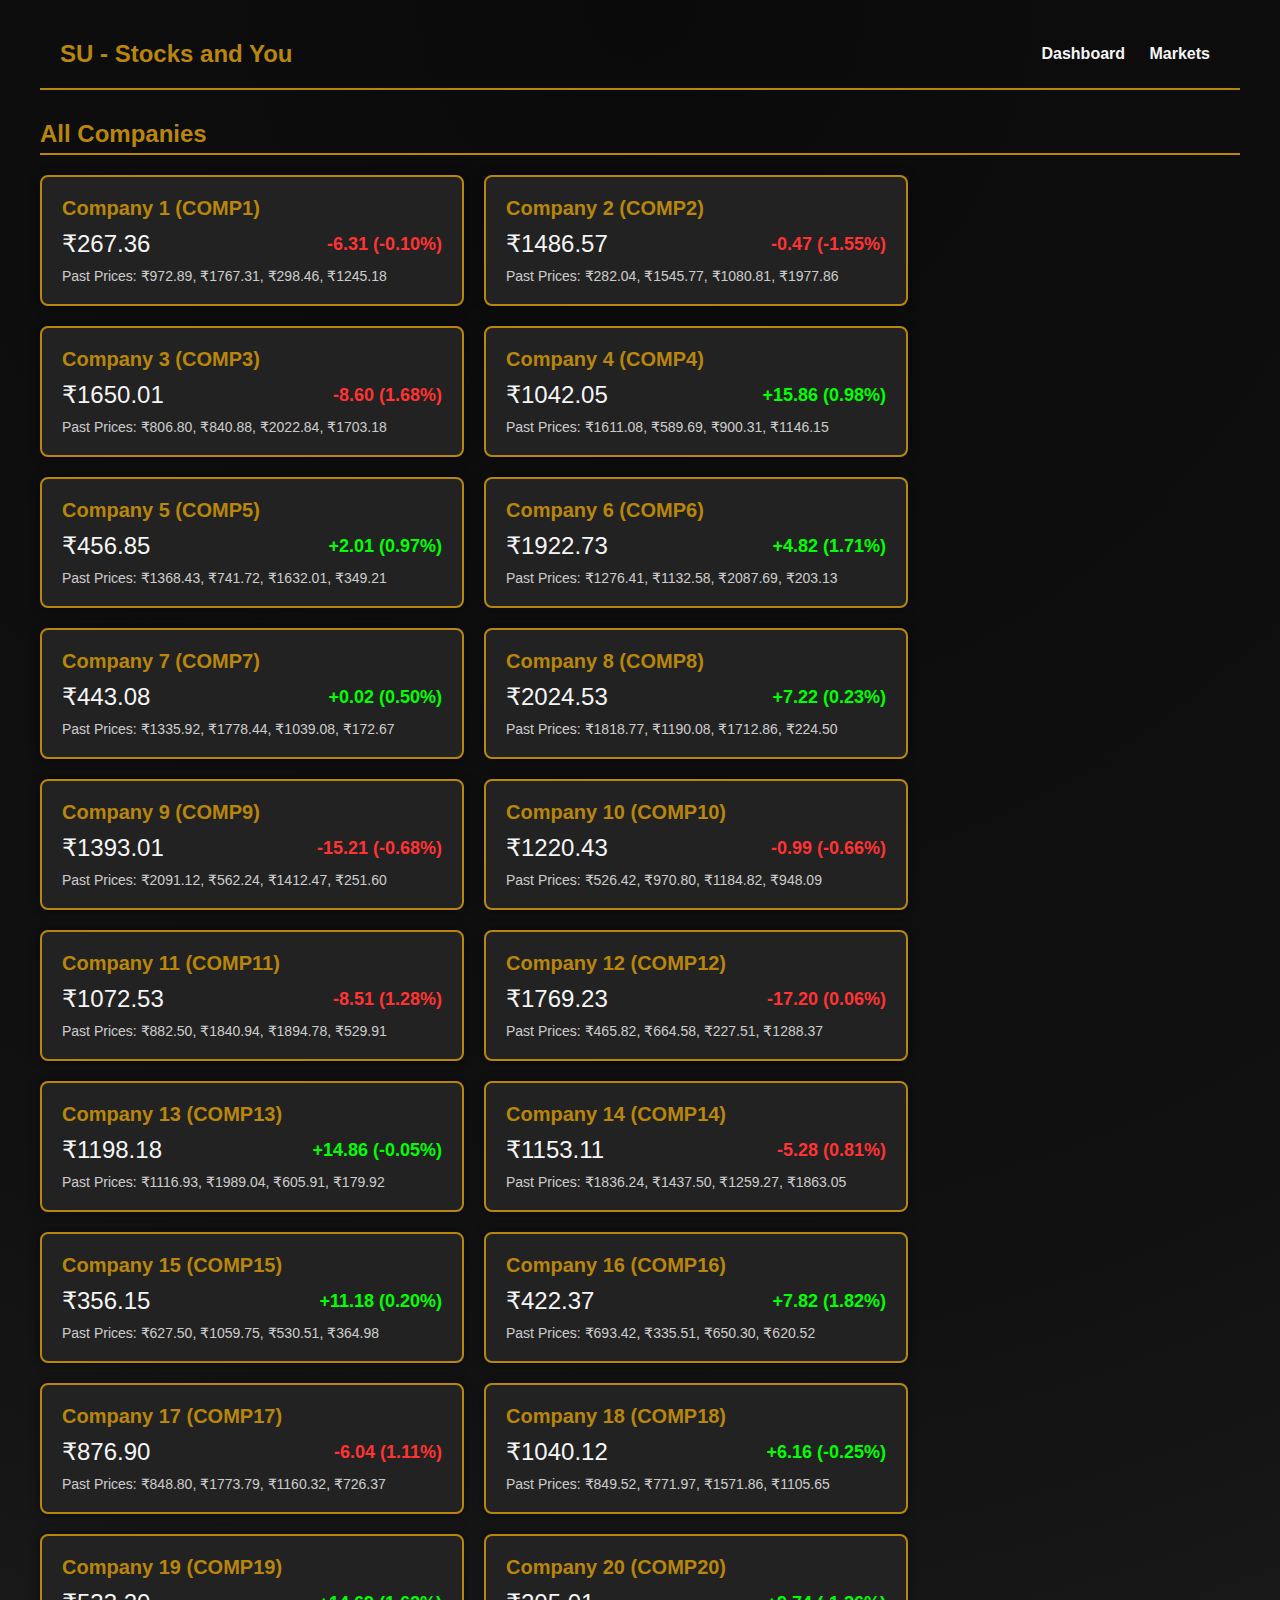
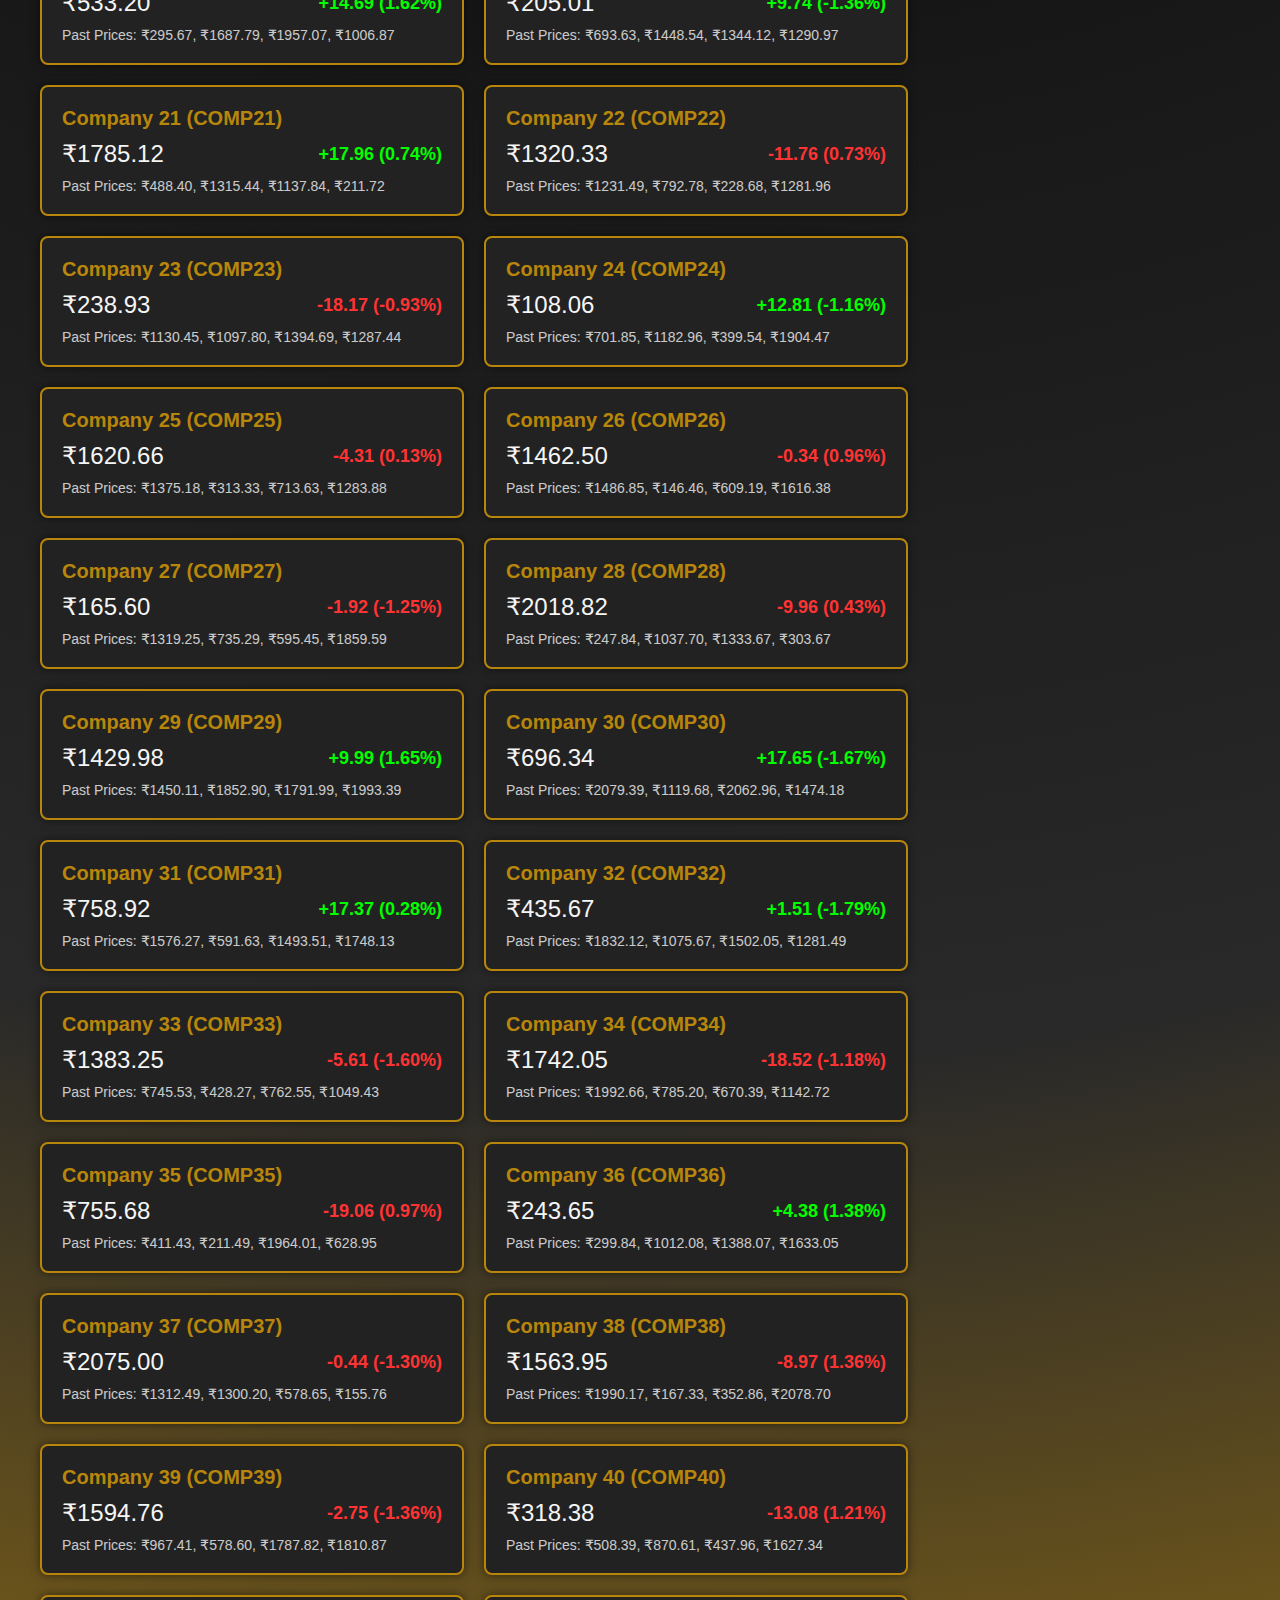
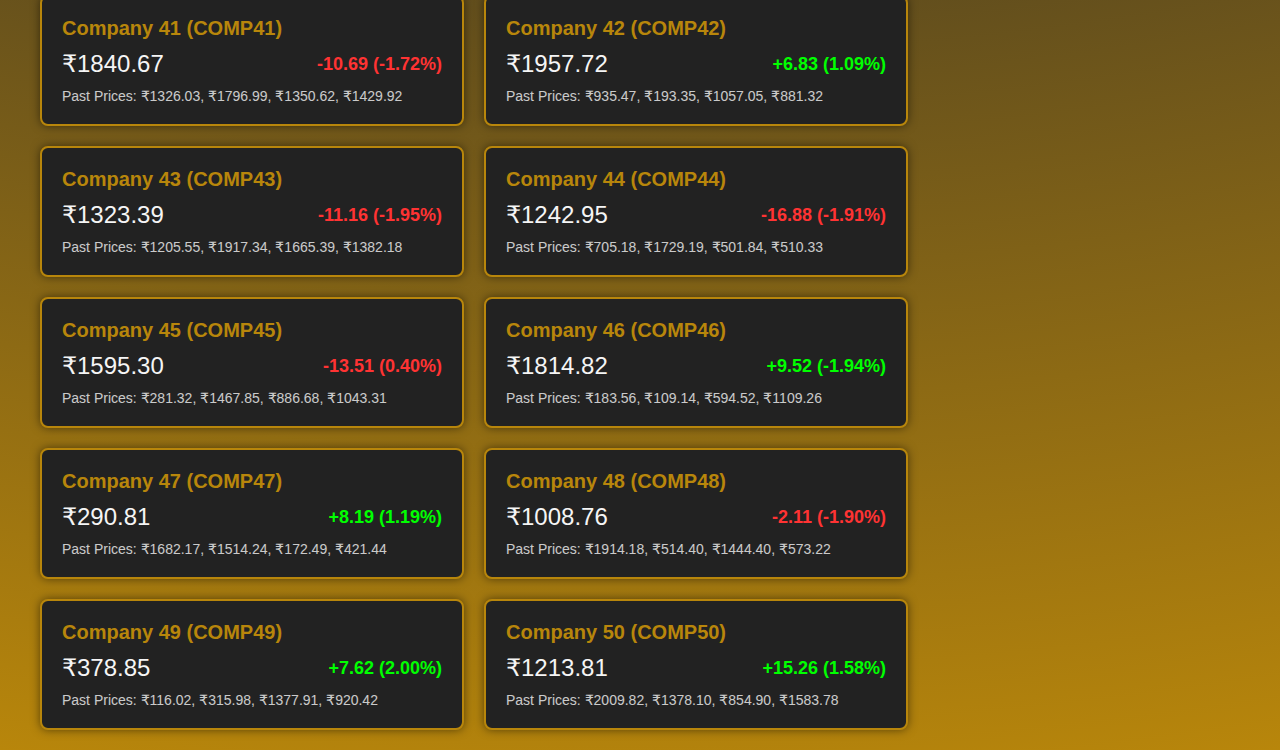
==== markets.htm @ 663b6465 "first commit" ====
<!DOCTYPE html>
<html lang="en">
<head>
    <meta charset="UTF-8">
    <meta name="viewport" content="width=device-width, initial-scale=1.0">
    <title>Markets - SU: Stocks and You</title>
    <style>
        /* Styling for Black and Gold Theme */
        body {
            margin: 0;
            font-family: Arial, sans-serif;
            background: radial-gradient(circle at top, #0a0a0a, #111, #292929, #b8860b);
            color: #f5f5f5;
            overflow-x: hidden;
        }
        
        .container {
            max-width: 1200px;
            margin: 0 auto;
            padding: 20px;
        }
        
        .header {
            display: flex;
            justify-content: space-between;
            align-items: center;
            padding: 20px;
            border-bottom: 2px solid #b8860b;
        }
        
        .logo {
            font-size: 24px;
            color: #b8860b;
            font-weight: bold;
        }
        
        .nav a {
            color: #f5f5f5;
            margin: 0 10px;
            text-decoration: none;
            font-weight: bold;
        }
        
        .nav a:hover {
            color: #b8860b;
        }

        .markets-section {
            margin-top: 30px;
        }

        .markets-section h2 {
            color: #b8860b;
            border-bottom: 2px solid #b8860b;
            padding-bottom: 5px;
        }

        .companies-list {
            display: flex;
            flex-wrap: wrap;
            gap: 20px;
            margin-top: 20px;
        }

        .company-card {
            background-color: #222;
            border: 2px solid #b8860b;
            border-radius: 8px;
            padding: 20px;
            width: calc(33.333% - 20px);
            color: #f5f5f5;
            box-shadow: 0 0 10px rgba(0, 0, 0, 0.5);
            transition: transform 0.3s;
        }

        .company-card:hover {
            transform: scale(1.05);
        }

        .company-name {
            font-size: 20px;
            font-weight: bold;
            color: #b8860b;
        }

        .stock-info {
            display: flex;
            justify-content: space-between;
            align-items: center;
            margin: 10px 0;
        }

        .stock-info .price {
            font-size: 24px;
        }

        .stock-change {
            font-size: 18px;
            font-weight: bold;
        }

        .positive {
            color: #00ff00;
        }

        .negative {
            color: #ff3333;
        }

        .past-performance {
            font-size: 14px;
            color: #f5f5f5;
            margin-top: 10px;
            opacity: 0.8;
        }
    </style>
</head>
<body>
    <div class="container">
        <!-- Header with Navigation -->
        <header class="header">
            <div class="logo">SU - Stocks and You</div>
            <nav class="nav">
                <a href="index.htm">Dashboard</a>
                <a href="markets.htm" class="nav-item">Markets</a>
                
            </nav>
        </header>

        <!-- Markets Section for All Companies -->
        <div class="markets-section">
            <h2>All Companies</h2>
            <div id="companiesList" class="companies-list">
                <!-- Companies will be populated here -->
            </div>
        </div>
    </div>

    <!-- JavaScript for Populating the Markets Data -->
    <script>
        // Sample data for 50 stocks
        const stocksData = Array.from({ length: 50 }, (_, i) => ({
            symbol: `COMP${i + 1}`,
            name: `Company ${i + 1}`,
            currentPrice: (Math.random() * 2000 + 100).toFixed(2),
            change: (Math.random() * 20 * (Math.random() > 0.5 ? 1 : -1)).toFixed(2),
            percentageChange: (Math.random() * 2 * (Math.random() > 0.5 ? 1 : -1)).toFixed(2),
            pastPerformance: Array.from({ length: 4 }, () => (Math.random() * 2000 + 100).toFixed(2))
        }));

        // Function to generate company cards
        function displayCompanies() {
            const companiesList = document.getElementById('companiesList');
            companiesList.innerHTML = '';

            stocksData.forEach(stock => {
                const card = document.createElement('div');
                card.className = 'company-card';

                // Company name
                const name = document.createElement('div');
                name.className = 'company-name';
                name.textContent = `${stock.name} (${stock.symbol})`;

                // Stock current price and change
                const stockInfo = document.createElement('div');
                stockInfo.className = 'stock-info';

                const price = document.createElement('div');
                price.className = 'price';
                price.textContent = `₹${stock.currentPrice}`;

                const change = document.createElement('div');
                change.className = 'stock-change';
                change.classList.add(stock.change >= 0 ? 'positive' : 'negative');
                change.textContent = `${stock.change >= 0 ? '+' : ''}${stock.change} (${stock.percentageChange}%)`;

                stockInfo.appendChild(price);
                stockInfo.appendChild(change);

                // Past performance
                const pastPerformance = document.createElement('div');
                pastPerformance.className = 'past-performance';
                pastPerformance.textContent = `Past Prices: ₹${stock.pastPerformance.join(', ₹')}`;

                // Append to card
                card.appendChild(name);
                card.appendChild(stockInfo);
                card.appendChild(pastPerformance);

                companiesList.appendChild(card);
            });
        }

        // Initialize the page by displaying companies
        displayCompanies();
    </script>
</body>
</html>
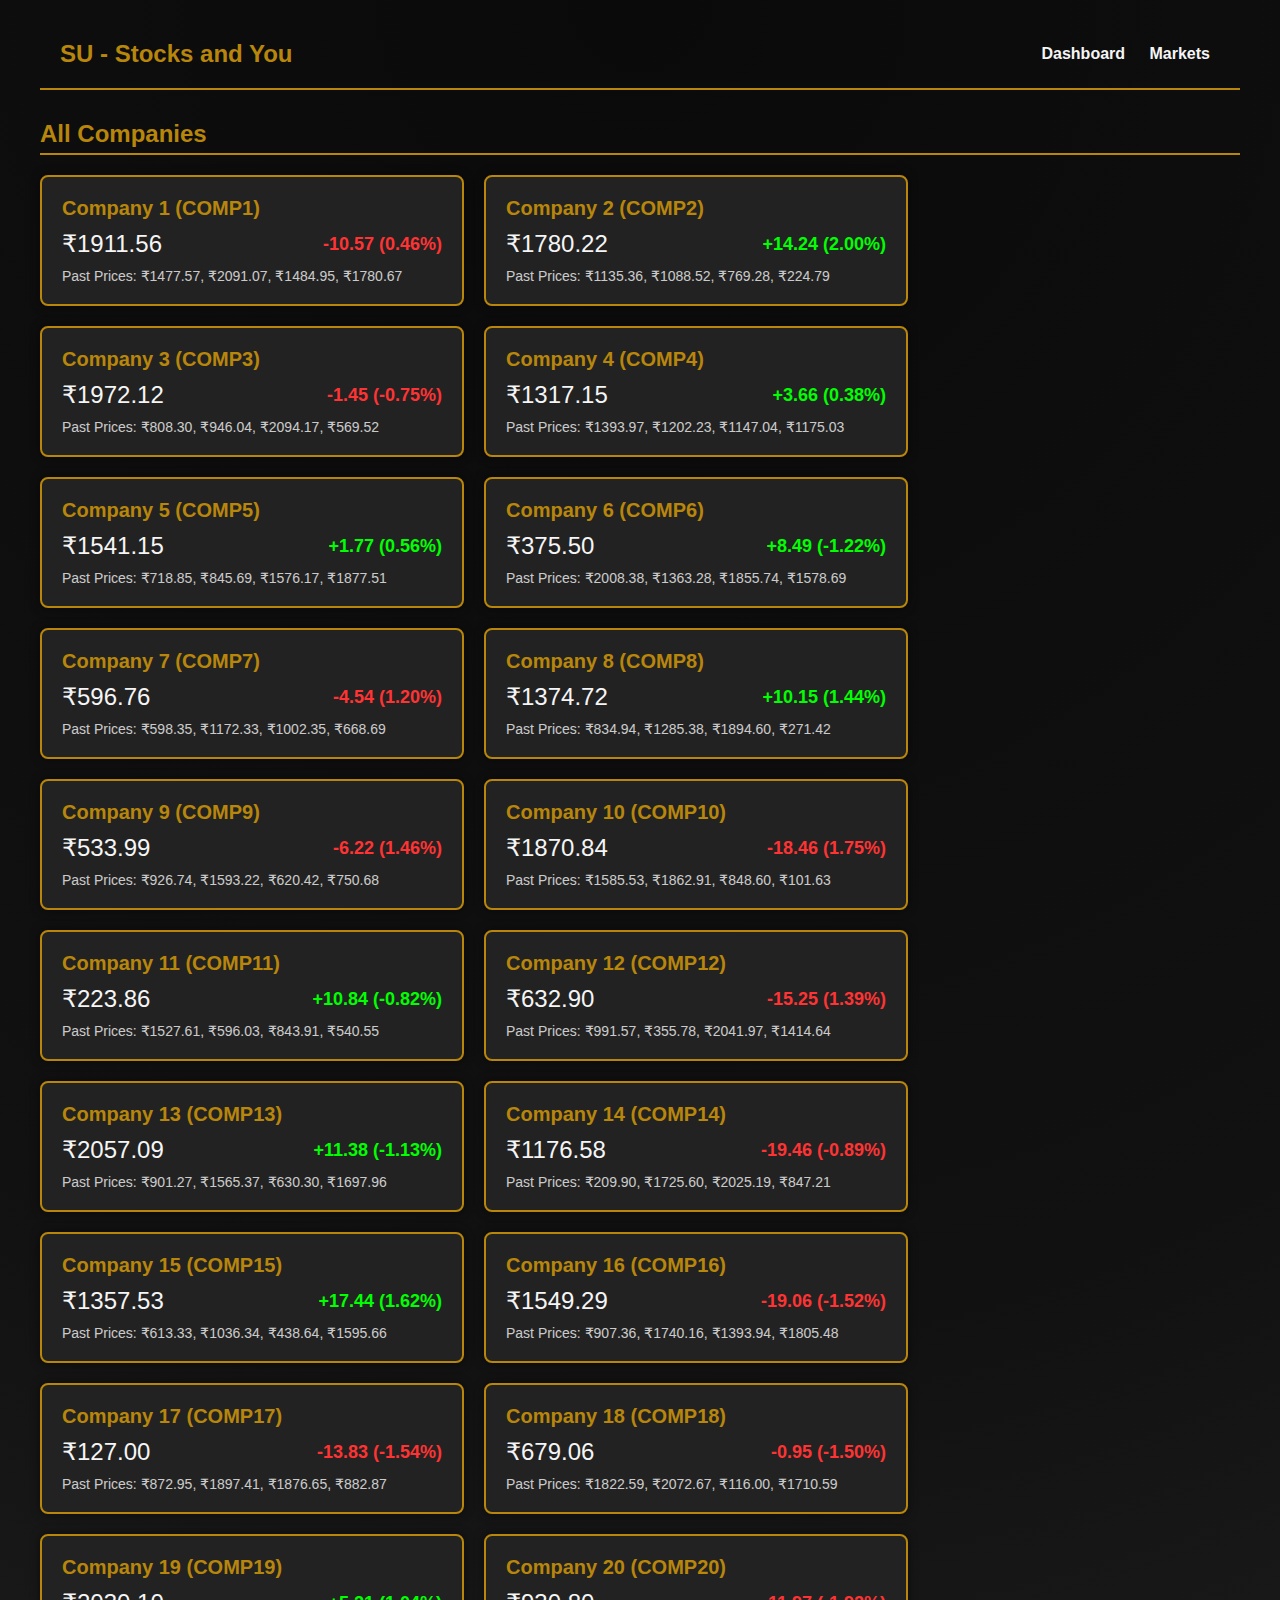
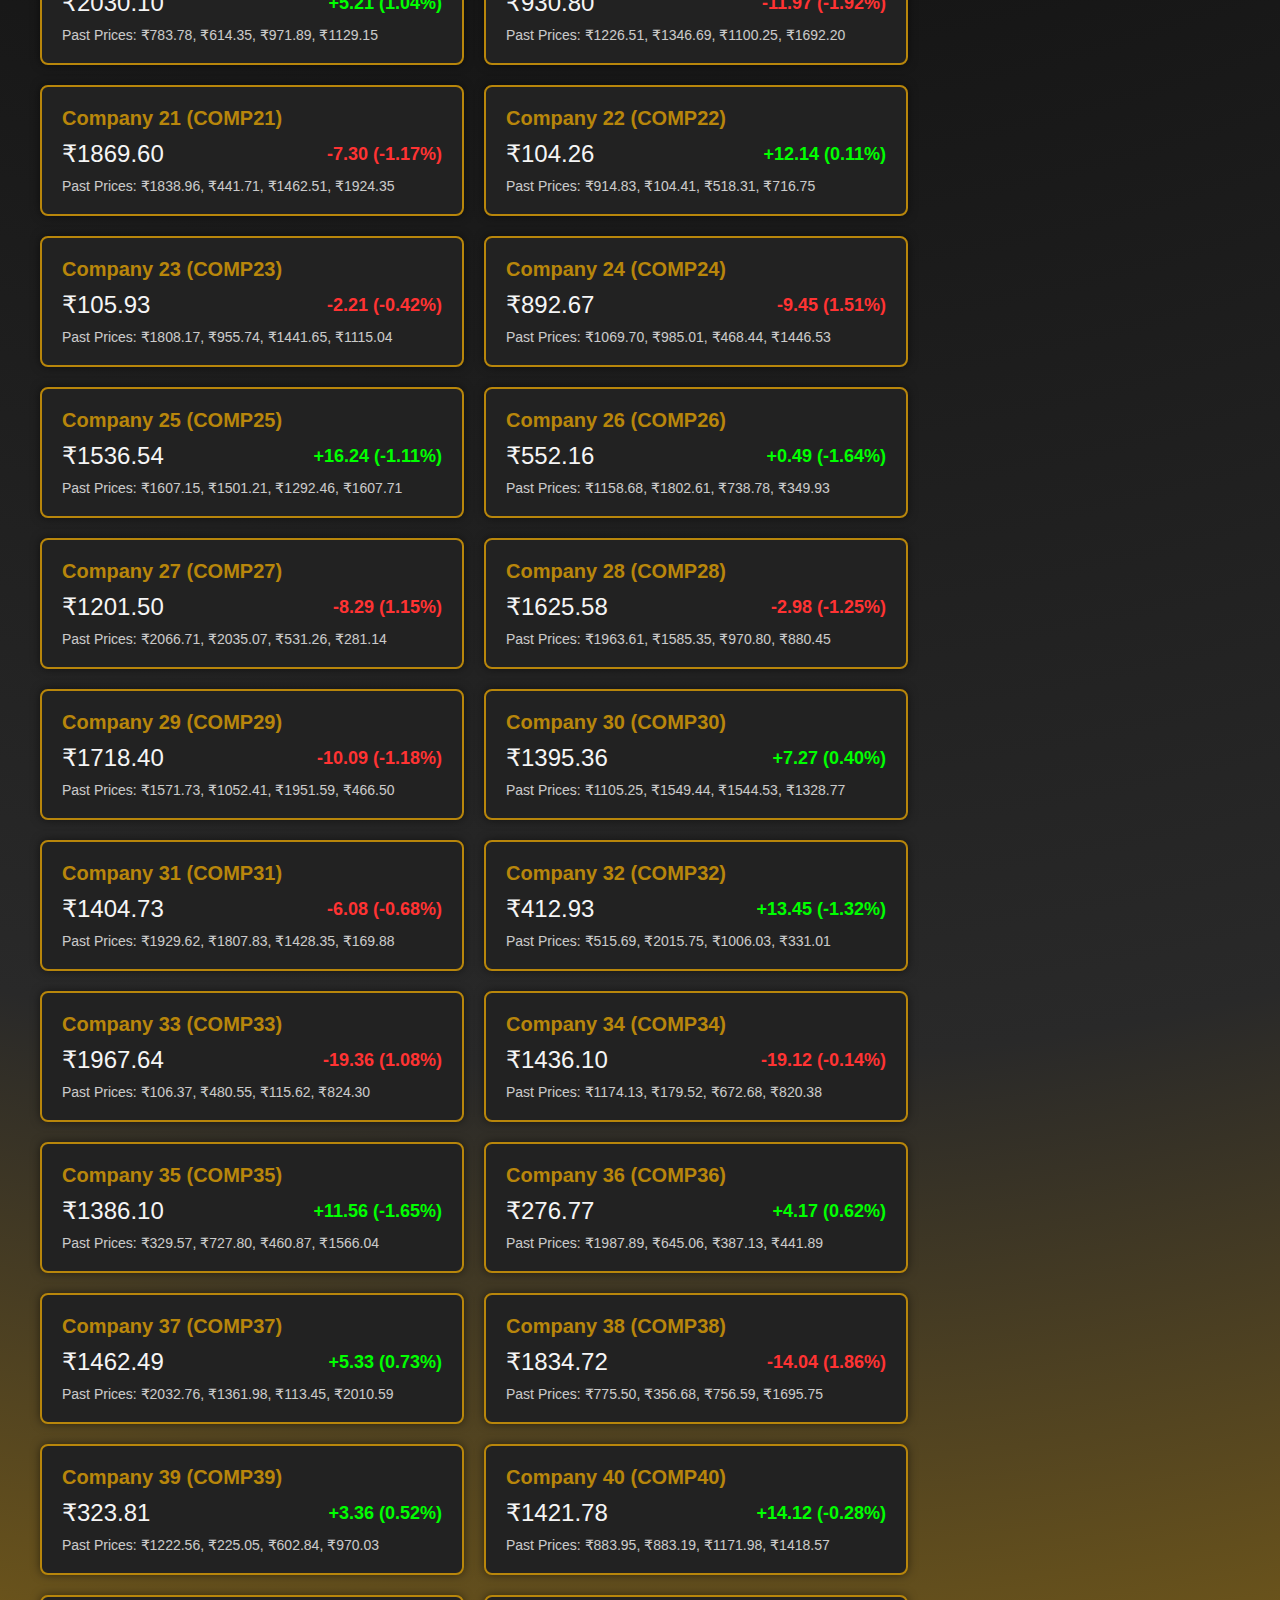
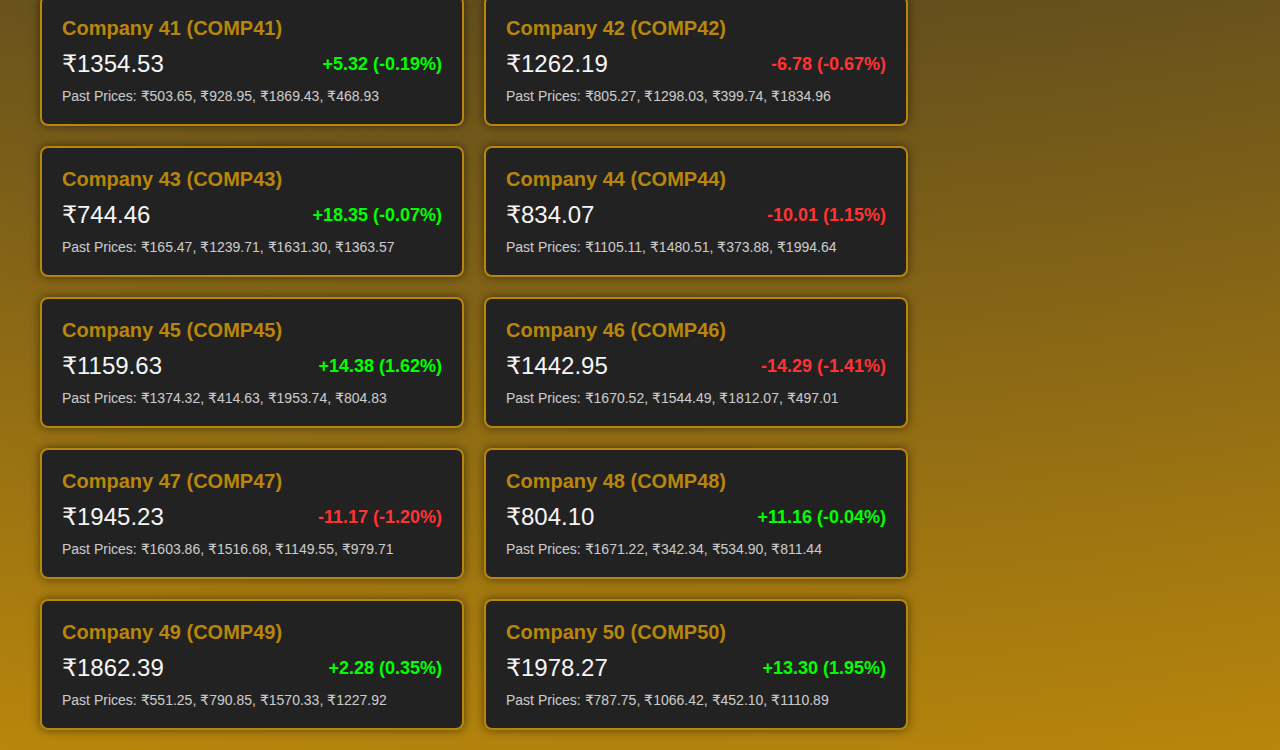
==== commit c08d8c6f: "D" ====
--- a/markets.htm
+++ b/markets.htm
@@ -113,9 +113,21 @@
             margin-top: 10px;
             opacity: 0.8;
         }
+        video {
+            position: absolute;
+            top: 0;
+            left: 0;
+            min-width: 100%;
+            min-height: 100%;
+            z-index:-100;
+          }
+  
     </style>
 </head>
 <body>
+    <video autoplay muted loop id="myVideo">
+        <source src="11.mp4" type="video/mp4">
+      </video>
     <div class="container">
         <!-- Header with Navigation -->
         <header class="header">
